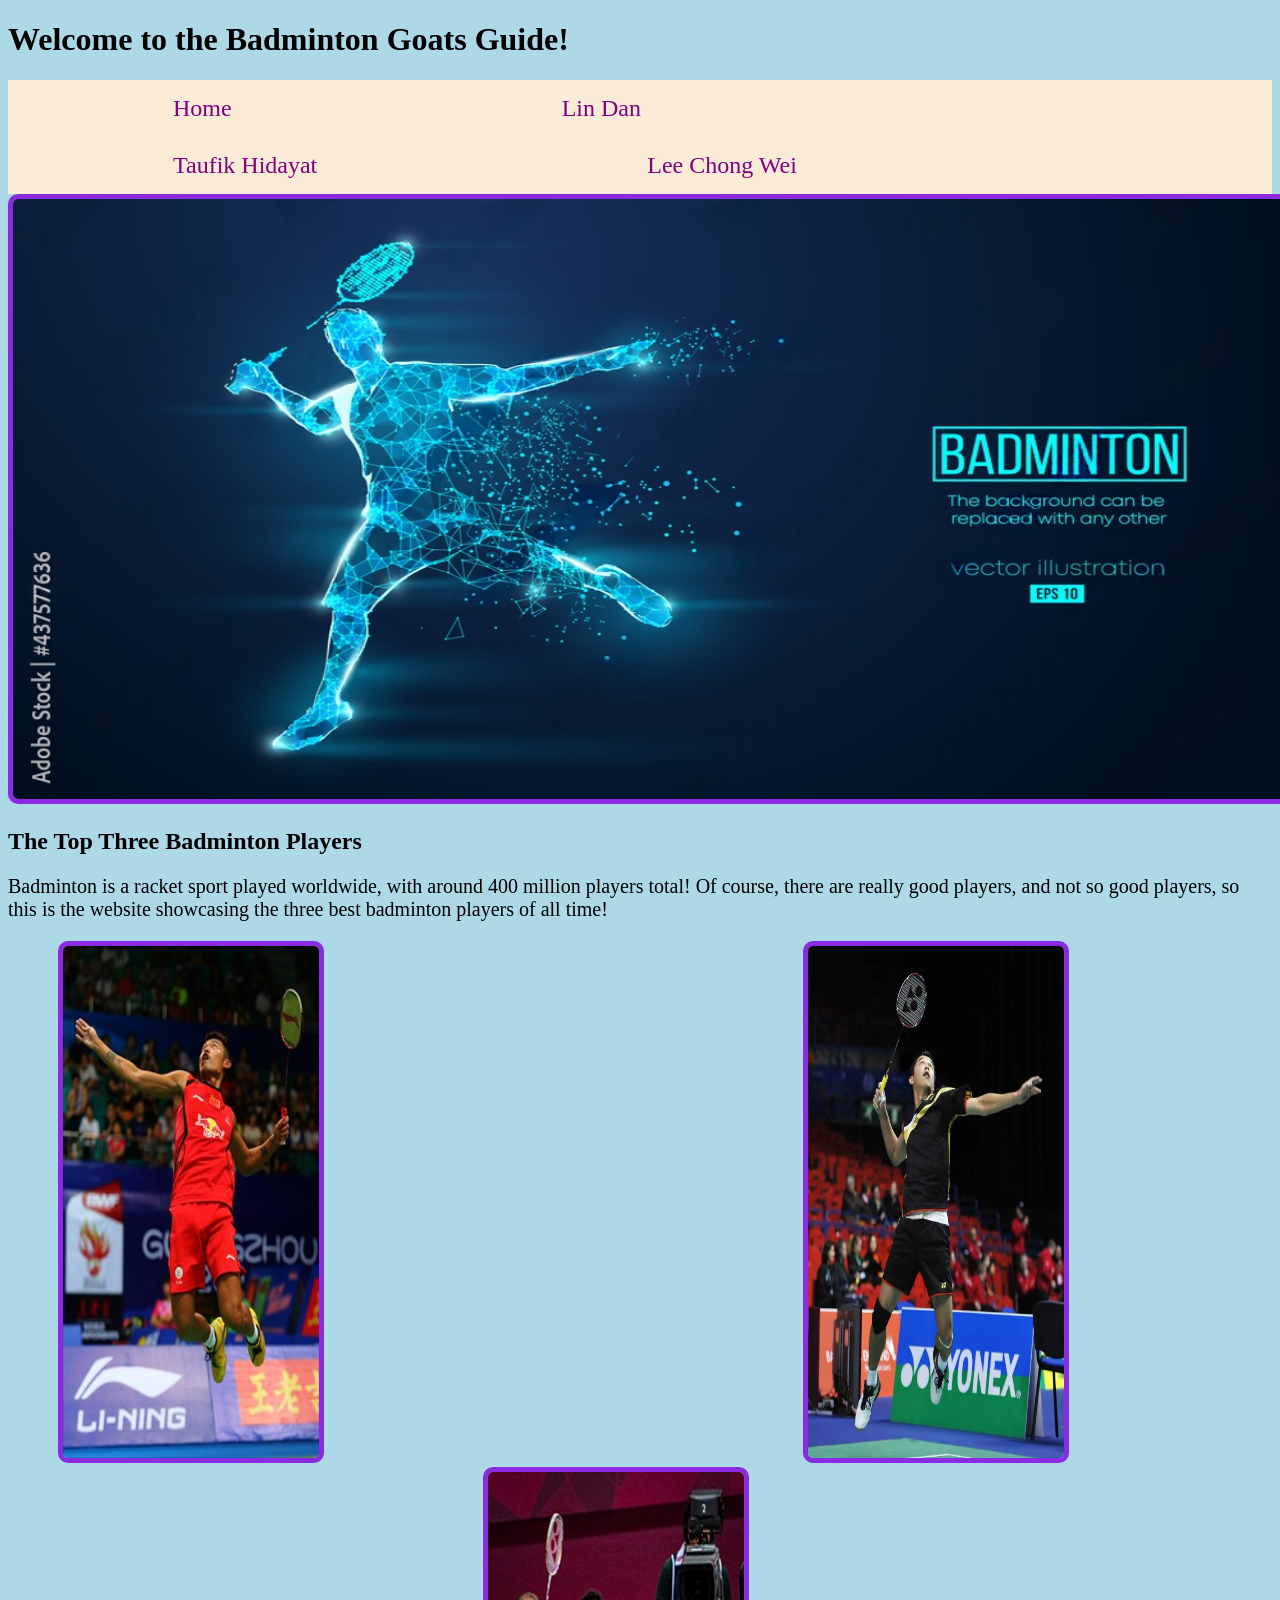
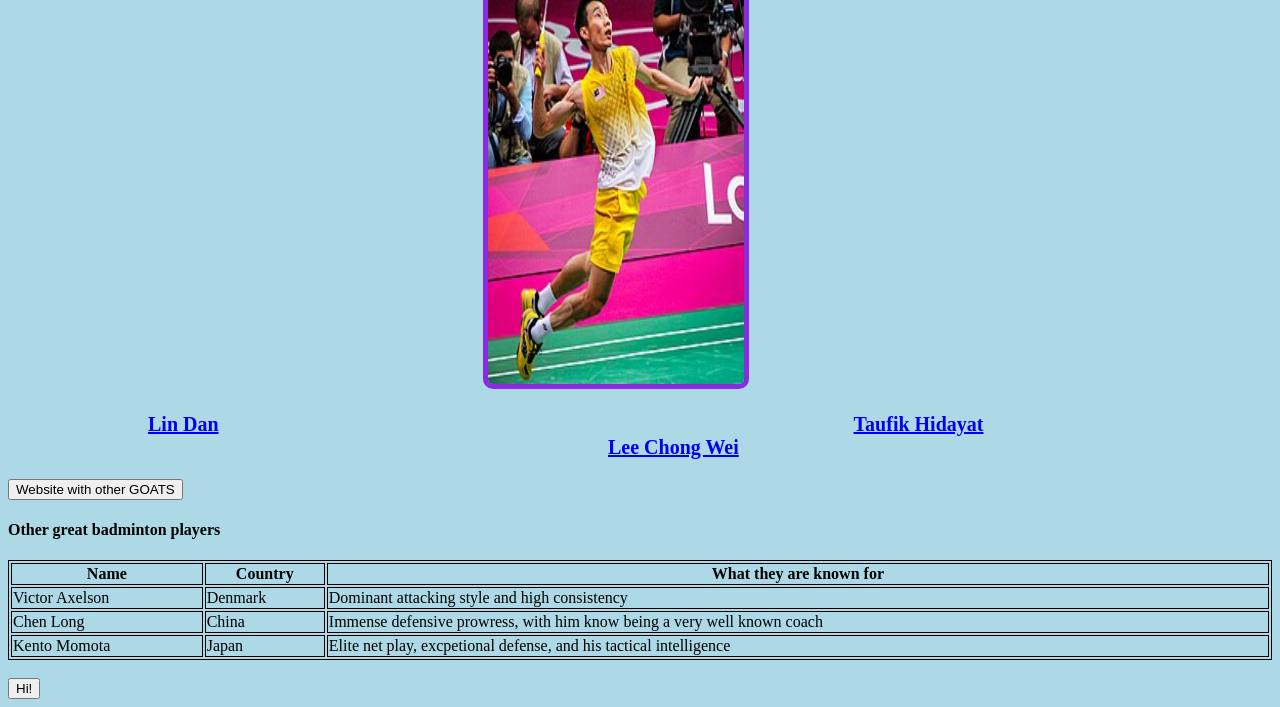
==== index.html @ 1ce1cd27 "Day 1 of css" ====
<!DOCTYPE html>
<html>
  <head>
    <title>Jiadong Liu's CSF Home Page</title>
  </head>
  <script>
    function replace(){
    location.replace("https://krazysmash.com/pages/greatest-badminton-players?srsltid=AfmBOoqids7oAOWsZUGyP7vn6gi6CpAl7tcvf5Xrskp9KIVby6RRWtbU")
}
var prevScrollpos = window.pageYOffset;
window.onscroll = function() {
  var currentScrollPos = window.pageYOffset;
  if (prevScrollpos > currentScrollPos) {
    document.getElementById("navbar").style.top = "0";
  } else {
    document.getElementById("navbar").style.top = "-50px";
  }
  prevScrollpos = currentScrollPos;
}
  </script>
  <body>
    <link rel="stylesheet" href="styles.css">
  <style>
  body {
    background-color:lightblue;
  }
  p{
    font-size:20px
  }
  img{
    border: 5px solid blueviolet;
    border-radius: 10px;
}
  </style>
    <h1>Welcome to the Badminton Goats Guide!</h1>
    <nav class = "navbar">
        <ul>
          <li><a href= "index.html">Home</a></li>
          <li><a href= "LD.html">Lin Dan</a></li>
          <li><a href= "TH.html">Taufik Hidayat</a></li>
          <li><a href= "LCW.html">Lee Chong Wei</a></li>
        </ul>

    </nav>
    <img src="/image/1775837512-576133a4.jpg" alt="Badminton picture" style="width: 100vw; height: 600px">
    <h2>The Top Three Badminton Players</h2>
    <p>Badminton is a racket sport played worldwide, with around 400 million players total! Of course, there are really good players, and not so good players, so this is the website showcasing the three best badminton players of all time!</p>
    <img src="/image/Lin Dan new homepage photo.jpeg"alt= "Lin Dan Photo" style = "width:256px;height:512px;margin-left:50px;"> 
    <img src="/image/Taufik Hidayat new homepage photo.webp"alt="Taufik Hidayat Photo" style = "width:256px;height:512px;margin-left:475px">
    <img src="/image/New LCW new homepage photo.jpg"alt="Lee Chong Wei" style = "width:256px;height:512px; margin-left:475px">
    <p>
  <b><span style="margin-left: 140px;"><a href="LD.html">Lin Dan</a></span></b>
  <b><span style="margin-left: 630px;"><a href="TH.html">Taufik Hidayat</a></span></b>
  <b><span style="margin-left: 600px;"><a href="LCW.html">Lee Chong Wei</a></span></b>
  </p>
  <button onclick="replace()">Website with other GOATS</button>
  <h4>Other great badminton players</h4>
  <style>
  table,th,td{
    border:1px solid black;
  }
  </style>
  <table style="width:100%">
  <tr>
    <th>Name</th>
    <th>Country</th>
    <th>What they are known for</th>
  </tr>
  <tr>
    <td>Victor Axelson</td>
    <td>Denmark</td>
    <td>Dominant attacking style and high consistency</td>
  </tr>
  <tr>
    <td>Chen Long</td>
    <td>China</td>
    <td>Immense defensive prowress, with him know being a very well known coach</td>
  </tr>
  <tr>
    <td>Kento Momota</td>
    <td>Japan</td>
    <td>Elite net play, excpetional defense, and his tactical intelligence</td>
  </tr>
</table>
  <br><input type = "button" onclick="alert('HeHe I wasted your time!')"value="Hi!">
  </body>
</html>
---- styles.css ----
.navbar ul{
    list-style-type: none;
    background-color: antiquewhite;
    padding: 0px;
    margin: 0px;
    overflow: hidden;
}

.navbar a{
    color:purple;
    text-decoration: none;
    padding: 15px;
    display: block;
    text-align: center;
}

.navbar a:hover{
    background-color:aquamarine
}

.navbar li{
    float:left;
    font-size: 24px;
    margin-left:150px;
    margin-right: 150px;
}
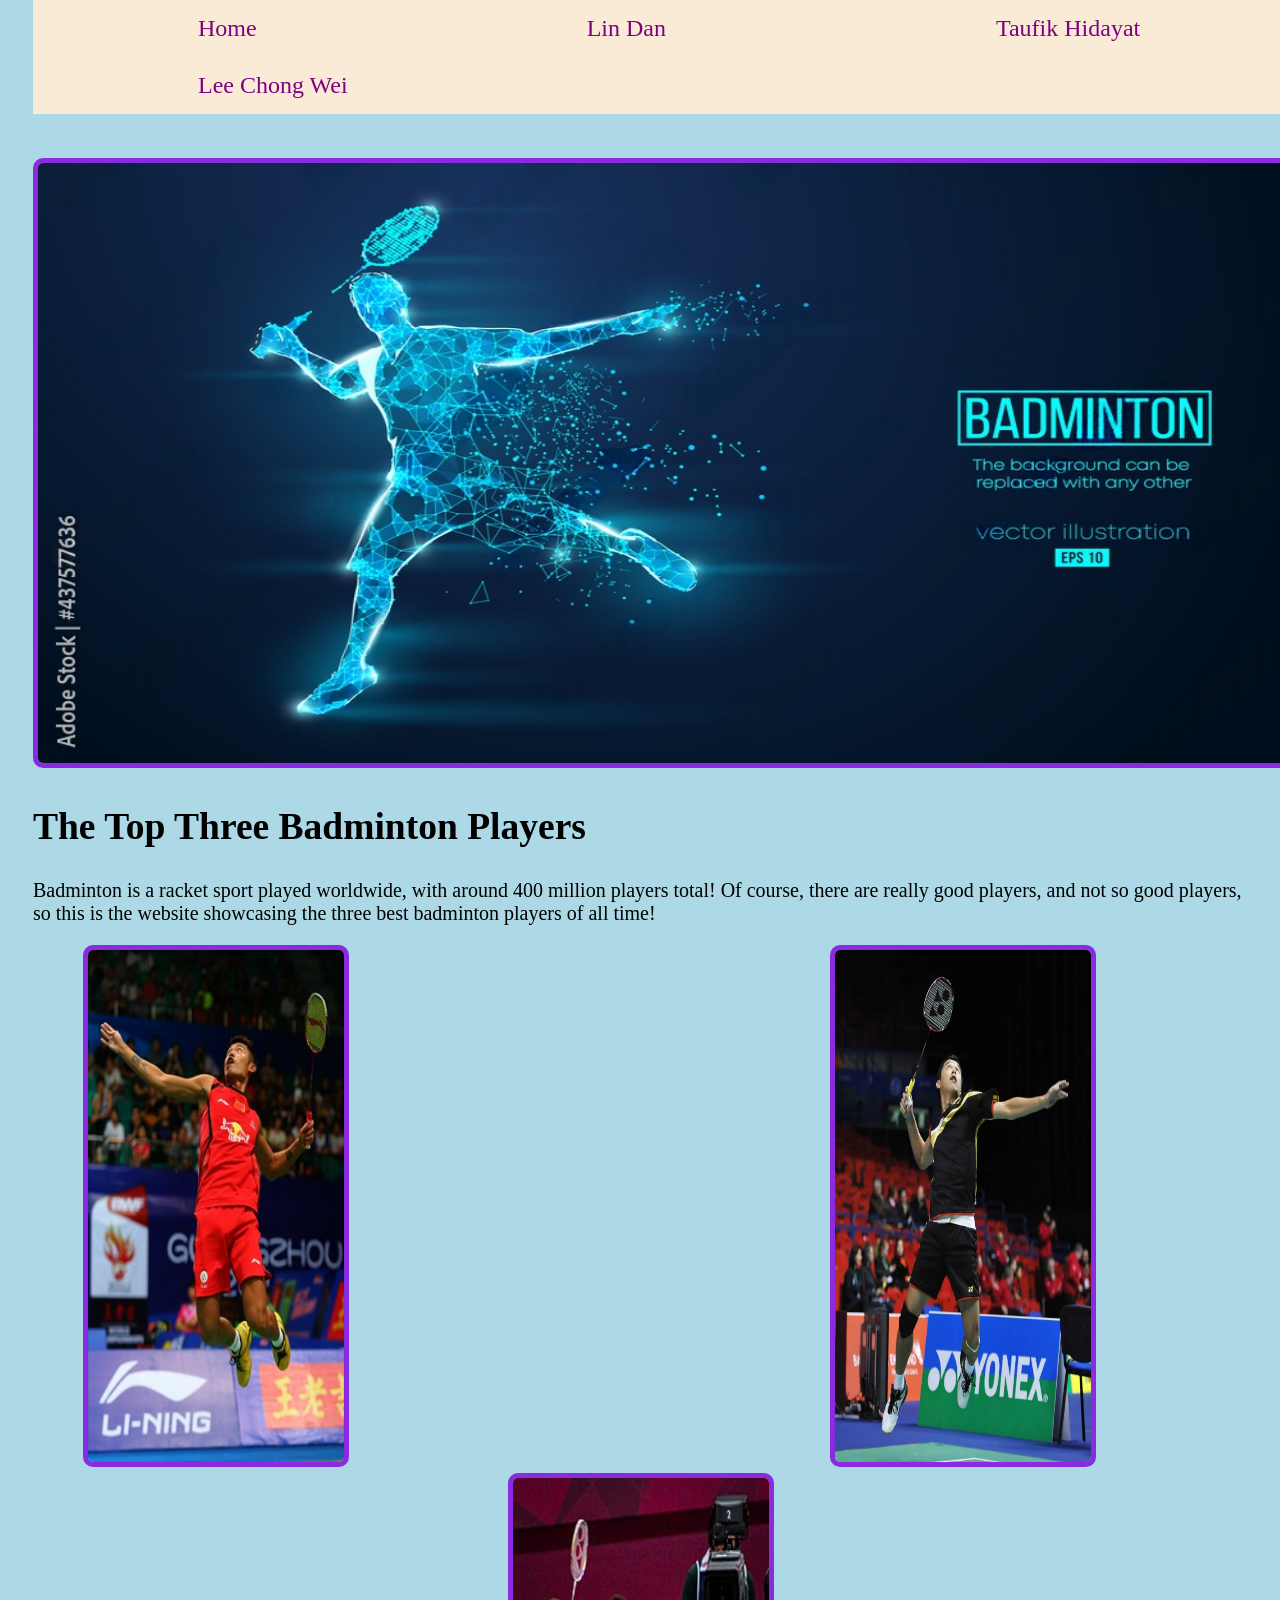
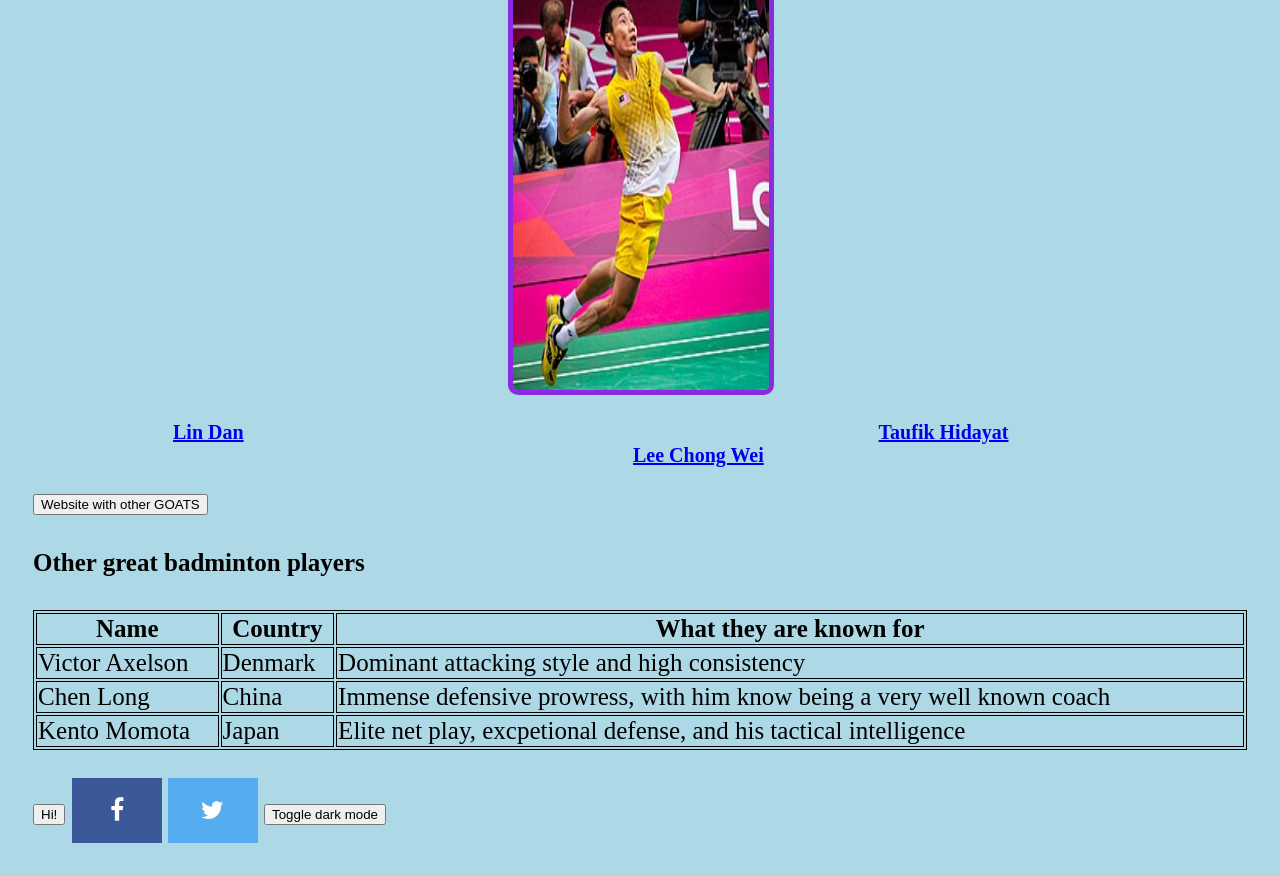
==== commit ada9e5af: "Day 1 and 2 of JS" ====
--- a/index.html
+++ b/index.html
@@ -1,29 +1,28 @@
 <!DOCTYPE html>
 <html>
+<meta name="viewport" content=""width=device-width, intial-scale="1">
   <head>
     <title>Jiadong Liu's CSF Home Page</title>
   </head>
-  <script>
+<script>
     function replace(){
     location.replace("https://krazysmash.com/pages/greatest-badminton-players?srsltid=AfmBOoqids7oAOWsZUGyP7vn6gi6CpAl7tcvf5Xrskp9KIVby6RRWtbU")
 }
-var prevScrollpos = window.pageYOffset;
-window.onscroll = function() {
-  var currentScrollPos = window.pageYOffset;
-  if (prevScrollpos > currentScrollPos) {
-    document.getElementById("navbar").style.top = "0";
-  } else {
-    document.getElementById("navbar").style.top = "-50px";
-  }
-  prevScrollpos = currentScrollPos;
+function myFunction() {
+   var element = document.body;
+   element.classList.toggle("dark-mode");
 }
-  </script>
-  <body>
+</script>
+    <link rel="js" href="script.js">
     <link rel="stylesheet" href="styles.css">
-  <style>
+<style>
   body {
     background-color:lightblue;
+    padding: 25px; 
+     color:black; 
+     font-size:25px;
   }
+
   p{
     font-size:20px
   }
@@ -31,7 +30,12 @@
     border: 5px solid blueviolet;
     border-radius: 10px;
 }
-  </style>
+.dark-mode{
+  background-color:black;
+  color:white;
+}
+</style>
+  <body>
     <h1>Welcome to the Badminton Goats Guide!</h1>
     <nav class = "navbar">
         <ul>
@@ -83,6 +87,13 @@
   </tr>
 </table>
   <br><input type = "button" onclick="alert('HeHe I wasted your time!')"value="Hi!">
-  </body>
+<!-- Add icon library -->
+<link rel="stylesheet" href="https://cdnjs.cloudflare.com/ajax/libs/font-awesome/4.7.0/css/font-awesome.min.css">
+
+<!-- Add font awesome icons -->
+<a href="#" class="fa fa-facebook"></a>
+<a href="#" class="fa fa-twitter"></a>
+<button onclick="myFunction()">Toggle dark mode</button>
+</body>
 </html>
 
--- a/styles.css
+++ b/styles.css
@@ -1,4 +1,8 @@
-
+.navbar {
+    position:fixed;
+    top: 0;
+    width:100%;
+}
 .navbar ul{
     list-style-type: none;
     background-color: antiquewhite;
@@ -24,4 +28,35 @@
     font-size: 24px;
     margin-left:150px;
     margin-right: 150px;
+}
+.dark-mode{
+    background-color: black;
+    color:hsl(0, 0%, 100%);
+}
+/* Style all font awesome icons */
+.fa {
+  padding: 20px;
+  font-size: 30px;
+  width: 50px;
+  text-align: center;
+  text-decoration: none;
+}
+
+/* Add a hover effect if you want */
+.fa:hover {
+  opacity: 0.7;
+}
+
+/* Set a specific color for each brand */
+
+/* Facebook */
+.fa-facebook {
+  background: #3B5998;
+  color: white;
+}
+
+/* Twitter */
+.fa-twitter {
+  background: #55ACEE;
+  color: white;
 }
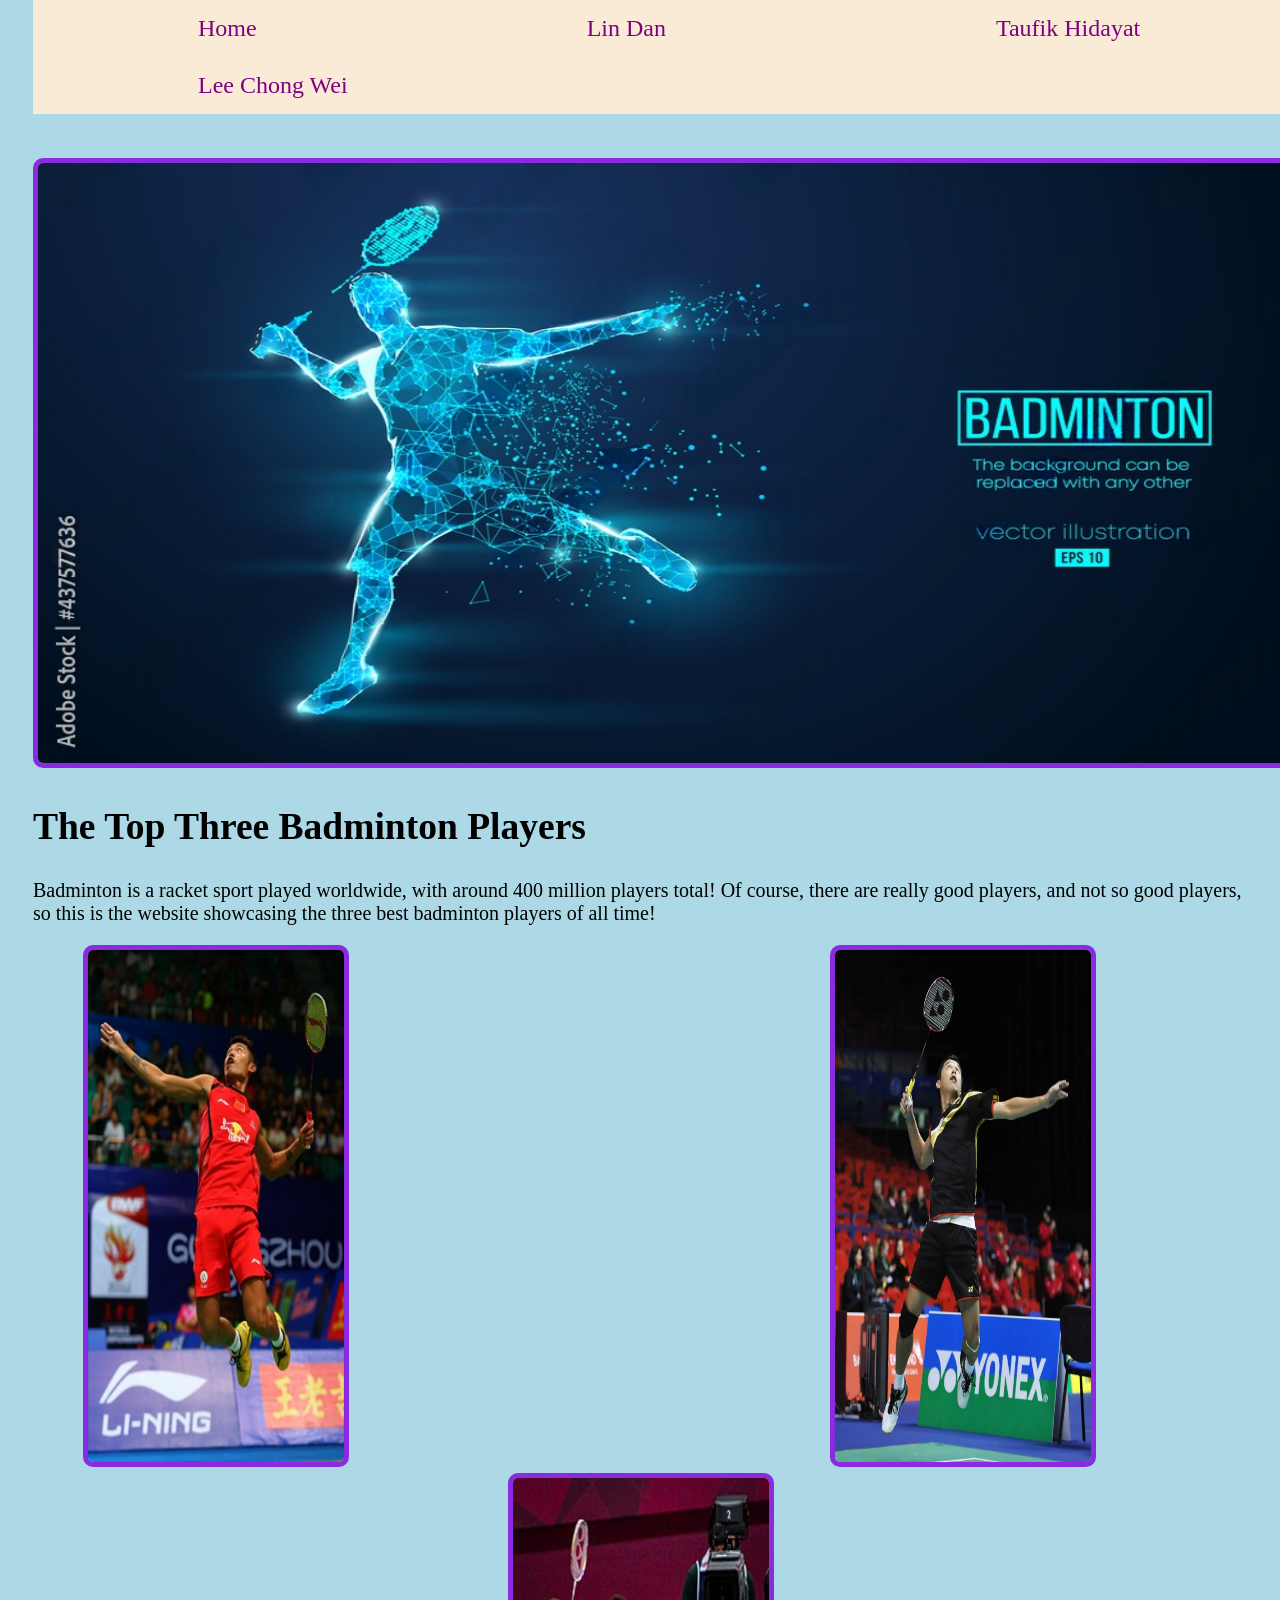
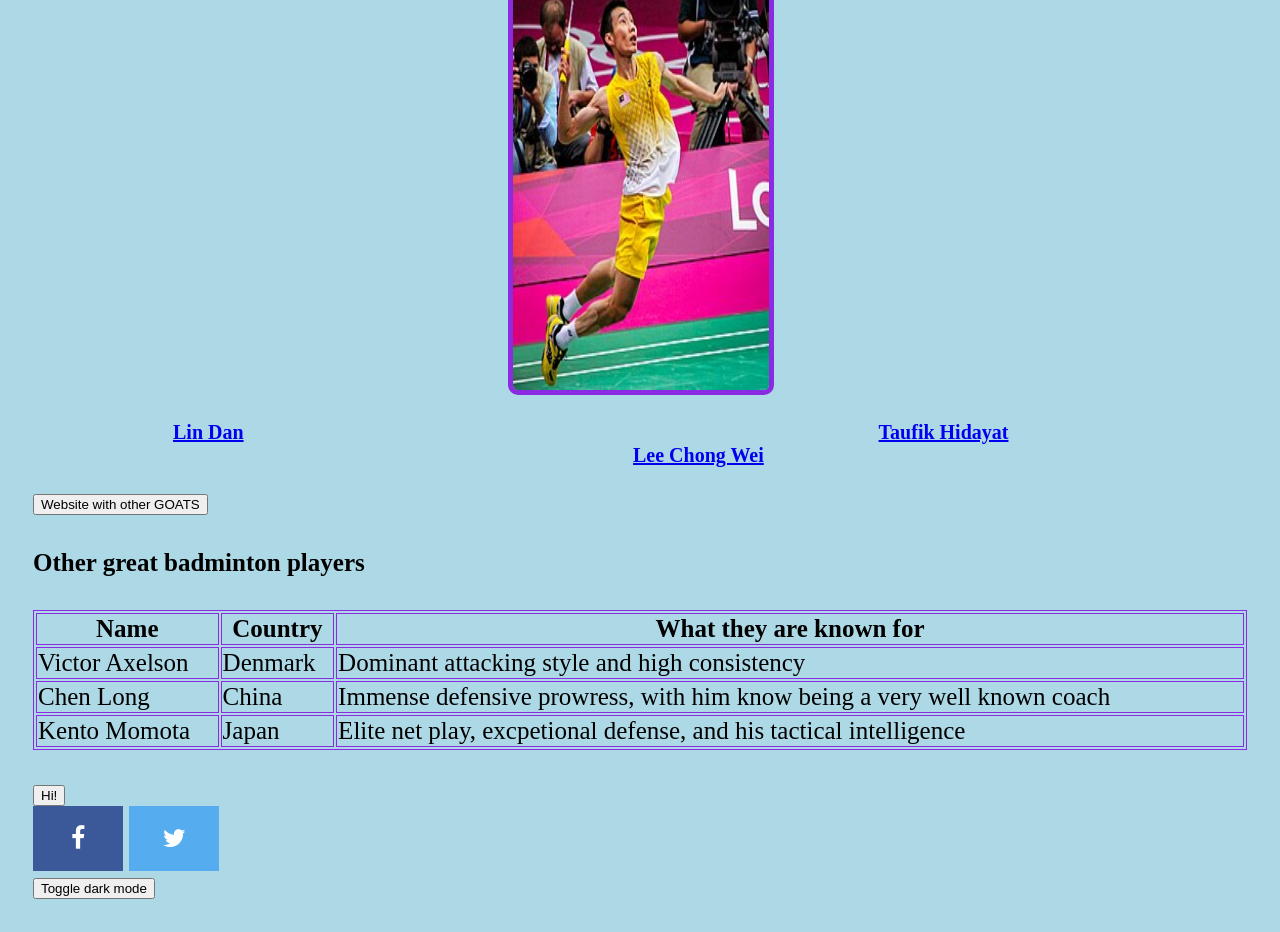
==== commit 9ea7a2cc: "Day 3 of JS" ====
--- a/index.html
+++ b/index.html
@@ -61,7 +61,7 @@
   <h4>Other great badminton players</h4>
   <style>
   table,th,td{
-    border:1px solid black;
+    border:1px solid blueviolet;
   }
   </style>
   <table style="width:100%">
@@ -87,13 +87,11 @@
   </tr>
 </table>
   <br><input type = "button" onclick="alert('HeHe I wasted your time!')"value="Hi!">
-<!-- Add icon library -->
 <link rel="stylesheet" href="https://cdnjs.cloudflare.com/ajax/libs/font-awesome/4.7.0/css/font-awesome.min.css">
 
-<!-- Add font awesome icons -->
-<a href="#" class="fa fa-facebook"></a>
+<br><a href="#" class="fa fa-facebook"></a>
 <a href="#" class="fa fa-twitter"></a>
-<button onclick="myFunction()">Toggle dark mode</button>
+<br><button onclick="myFunction()">Toggle dark mode</button></body>
 </body>
 </html>
 
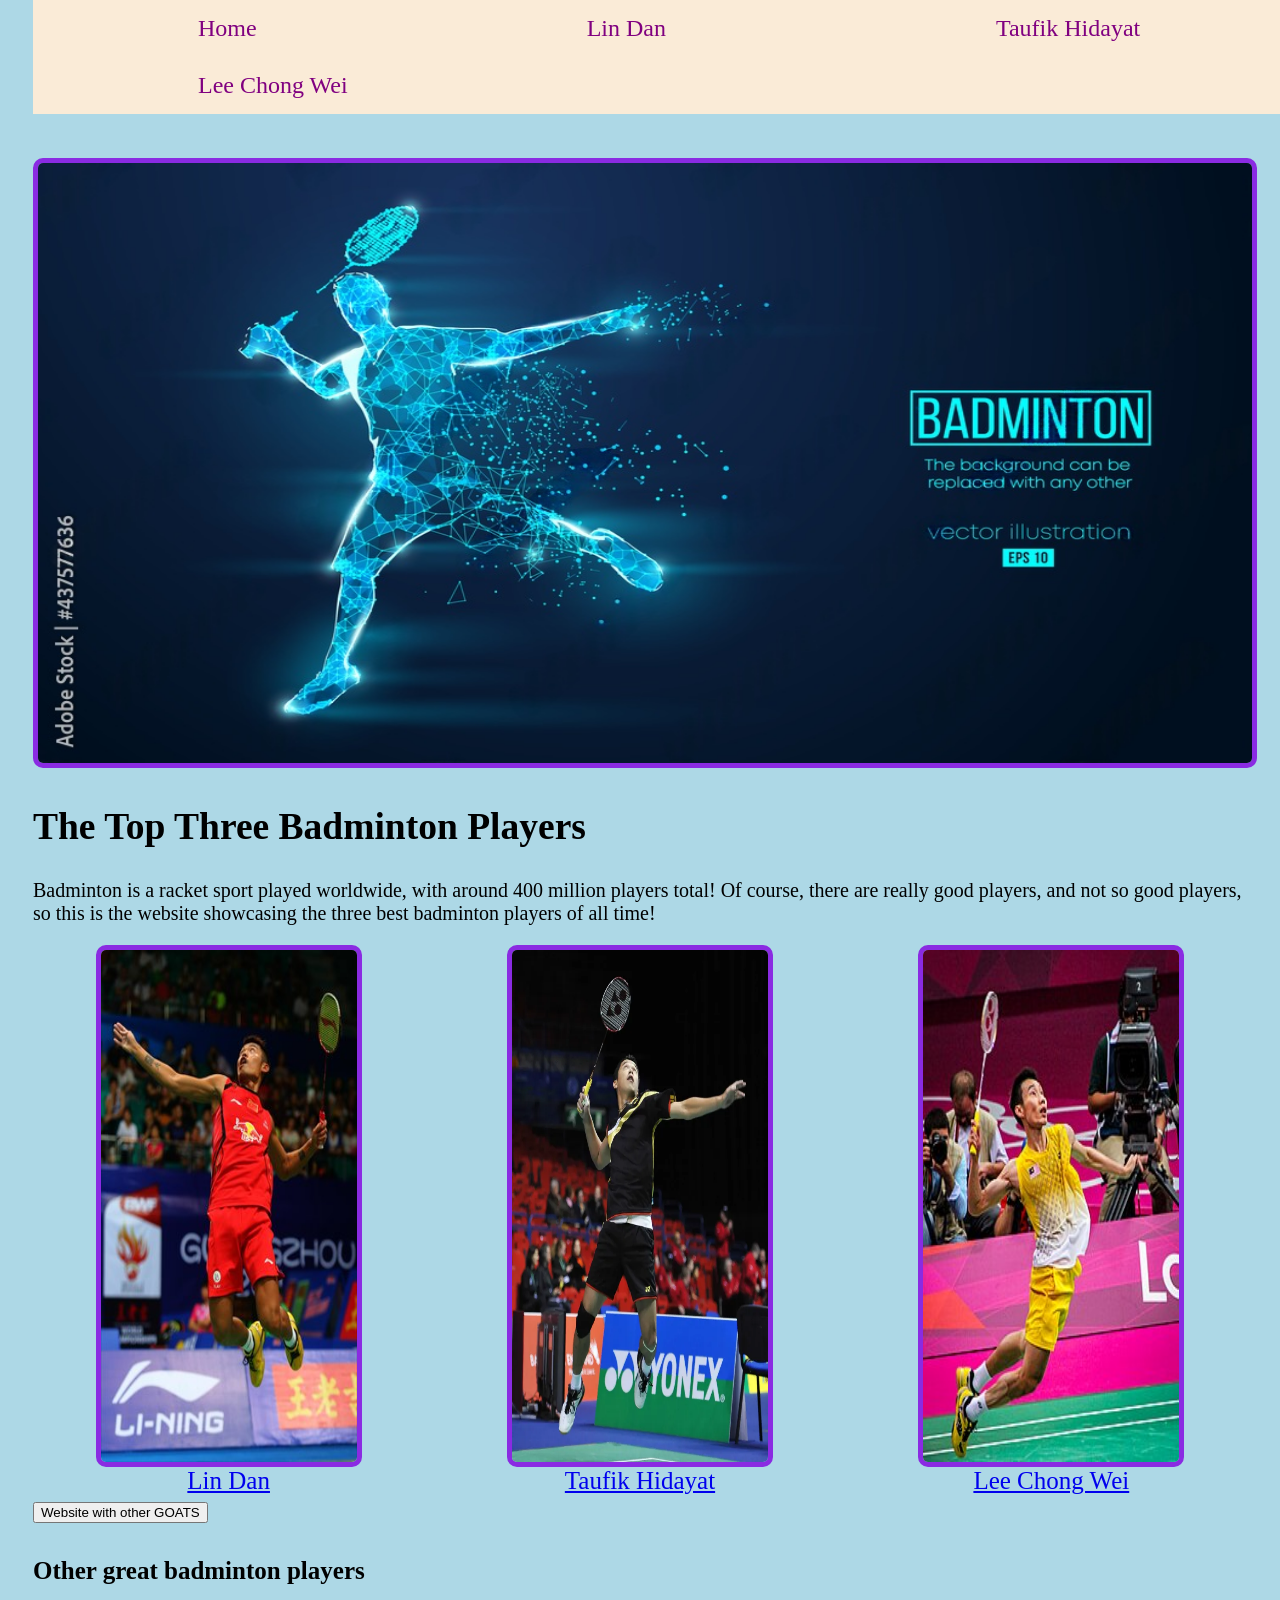
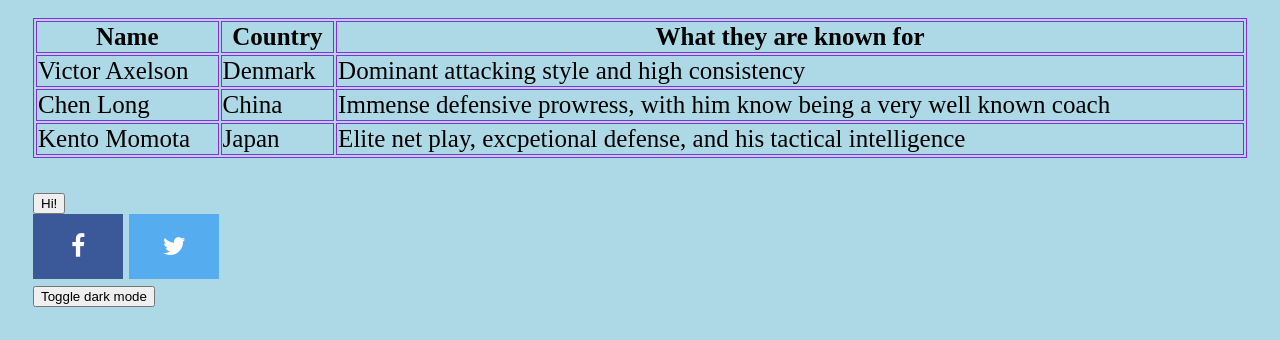
==== commit 7269ad77: "Might be final website (TBD)" ====
--- a/index.html
+++ b/index.html
@@ -1,42 +1,40 @@
 <!DOCTYPE html>
 <html>
-<meta name="viewport" content=""width=device-width, intial-scale="1">
+<meta name="viewport" content="width=device-width, initial-scale=1.0">
   <head>
     <title>Jiadong Liu's CSF Home Page</title>
+    <script src="script.js"></script>
+    <link rel="stylesheet" href="styles.css">
   </head>
-<script>
-    function replace(){
-    location.replace("https://krazysmash.com/pages/greatest-badminton-players?srsltid=AfmBOoqids7oAOWsZUGyP7vn6gi6CpAl7tcvf5Xrskp9KIVby6RRWtbU")
-}
-function myFunction() {
-   var element = document.body;
-   element.classList.toggle("dark-mode");
-}
-</script>
-    <link rel="js" href="script.js">
-    <link rel="stylesheet" href="styles.css">
+
 <style>
-  body {
+    body {
     background-color:lightblue;
     padding: 25px; 
      color:black; 
      font-size:25px;
-  }
+         }
 
-  p{
+    p{
     font-size:20px
-  }
-  img{
+     }
+    
+     img{
     border: 5px solid blueviolet;
     border-radius: 10px;
-}
-.dark-mode{
+       }
+    
+       .dark-mode{
   background-color:black;
   color:white;
-}
+              }
+      
+  table,th,td{
+    border:1px solid blueviolet;
+  }
 </style>
-  <body>
-    <h1>Welcome to the Badminton Goats Guide!</h1>
+<body>
+  <h1>Welcome to the Badminton Goats Guide!</h1>
     <nav class = "navbar">
         <ul>
           <li><a href= "index.html">Home</a></li>
@@ -44,27 +42,36 @@
           <li><a href= "TH.html">Taufik Hidayat</a></li>
           <li><a href= "LCW.html">Lee Chong Wei</a></li>
         </ul>
+    </nav>
 
-    </nav>
-    <img src="/image/1775837512-576133a4.jpg" alt="Badminton picture" style="width: 100vw; height: 600px">
-    <h2>The Top Three Badminton Players</h2>
-    <p>Badminton is a racket sport played worldwide, with around 400 million players total! Of course, there are really good players, and not so good players, so this is the website showcasing the three best badminton players of all time!</p>
-    <img src="/image/Lin Dan new homepage photo.jpeg"alt= "Lin Dan Photo" style = "width:256px;height:512px;margin-left:50px;"> 
-    <img src="/image/Taufik Hidayat new homepage photo.webp"alt="Taufik Hidayat Photo" style = "width:256px;height:512px;margin-left:475px">
-    <img src="/image/New LCW new homepage photo.jpg"alt="Lee Chong Wei" style = "width:256px;height:512px; margin-left:475px">
-    <p>
-  <b><span style="margin-left: 140px;"><a href="LD.html">Lin Dan</a></span></b>
-  <b><span style="margin-left: 630px;"><a href="TH.html">Taufik Hidayat</a></span></b>
-  <b><span style="margin-left: 600px;"><a href="LCW.html">Lee Chong Wei</a></span></b>
-  </p>
-  <button onclick="replace()">Website with other GOATS</button>
+  <img src="/image/1775837512-576133a4.jpg" alt="Badminton picture" style="width: 100vw; height: 600px">
+  <h2>The Top Three Badminton Players</h2>
+      <p>Badminton is a racket sport played worldwide, with around 400 million players total! Of course, there are really good players, and not so good players, so this is the website showcasing the three best badminton players of all time!</p>
+  <div class="player-gallery">
+  
+  <div class="player-card">
+    <img src="/image/Lin Dan new homepage photo.jpeg" alt="Lin Dan" style="width:256px; height:512px;">
+    <a href="LD.html">Lin Dan</a>
+  </div>
+
+  
+  <div class="player-card">
+    <img src="/image/Taufik Hidayat new homepage photo.webp" alt="Taufik Hidayat" style="width:256px; height:512px;">
+    <a href="TH.html">Taufik Hidayat</a>
+  </div>
+
+  
+  <div class="player-card">
+    <img src="/image/New LCW new homepage photo.jpg" alt="Lee Chong Wei" style="width:256px; height:512px;">
+    <a href="LCW.html">Lee Chong Wei</a>
+  </div>
+</div>
+
+<button onclick="replace()">Website with other GOATS</button>
   <h4>Other great badminton players</h4>
-  <style>
-  table,th,td{
-    border:1px solid blueviolet;
-  }
-  </style>
-  <table style="width:100%">
+
+
+<table style="width:100%">
   <tr>
     <th>Name</th>
     <th>Country</th>
@@ -86,11 +93,14 @@
     <td>Elite net play, excpetional defense, and his tactical intelligence</td>
   </tr>
 </table>
-  <br><input type = "button" onclick="alert('HeHe I wasted your time!')"value="Hi!">
+  
+<br><input type = "button" onclick="alert('HeHe I wasted your time!')"value="Hi!">
+
 <link rel="stylesheet" href="https://cdnjs.cloudflare.com/ajax/libs/font-awesome/4.7.0/css/font-awesome.min.css">
 
 <br><a href="#" class="fa fa-facebook"></a>
 <a href="#" class="fa fa-twitter"></a>
+
 <br><button onclick="myFunction()">Toggle dark mode</button></body>
 </body>
 </html>
--- a/styles.css
+++ b/styles.css
@@ -1,3 +1,6 @@
+.p{
+  clear:none;
+}
 .navbar {
     position:fixed;
     top: 0;
@@ -33,7 +36,6 @@
     background-color: black;
     color:hsl(0, 0%, 100%);
 }
-/* Style all font awesome icons */
 .fa {
   padding: 20px;
   font-size: 30px;
@@ -41,13 +43,10 @@
   text-align: center;
   text-decoration: none;
 }
-
-/* Add a hover effect if you want */
 .fa:hover {
   opacity: 0.7;
 }
 
-/* Set a specific color for each brand */
 
 /* Facebook */
 .fa-facebook {
@@ -59,4 +58,25 @@
 .fa-twitter {
   background: #55ACEE;
   color: white;
+}
+.paragraph{
+  margin-left: 250px;
+}
+.player-gallery {
+  display: flex;
+  flex-wrap: wrap; /* Allows items to drop to the next line on mobile */
+  justify-content: space-around; /* Spaces them out evenly */
+  gap: 20px;
+  text-align: center;
+}
+
+.player-card {
+  display: flex;
+  flex-direction: column;
+  align-items: center;
+}
+
+img {
+  max-width: 100%; /* Prevents images from being wider than the screen */
+  height: auto;    /* Maintains aspect ratio */
 }
